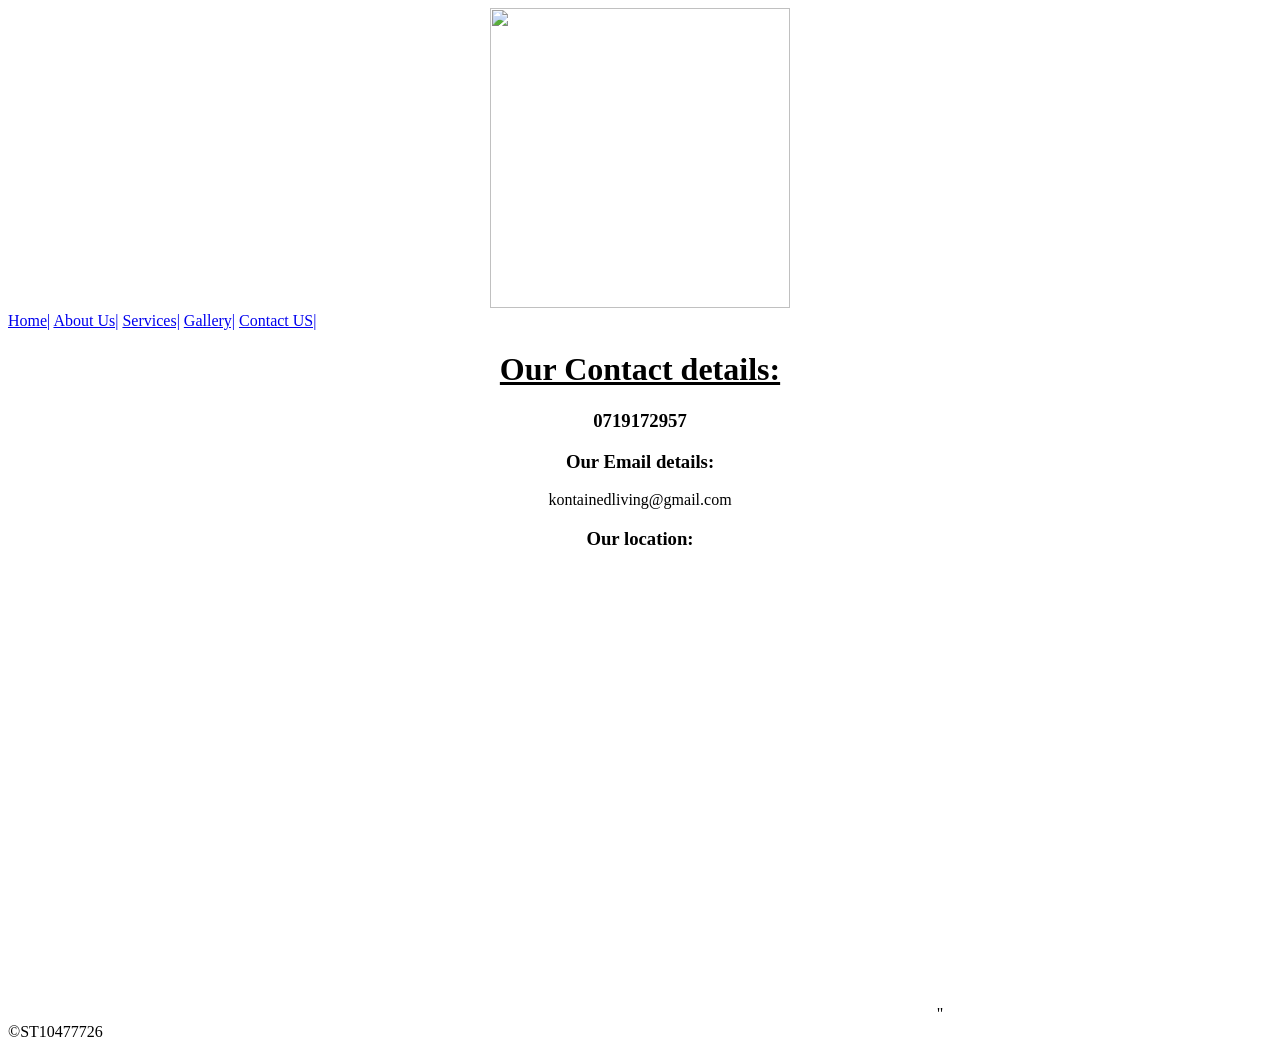
==== Contact.html @ bf4a71a9 "Add files via upload" ====
<!DOCTYPE html>
<html lang="en">
 <head>
<title>Contact page</title>
 <body style="background-color:white;"></body>
 <header>
<center>
 <img src="images/logo.png"style="width:300px;height:300px;">
 </center>
 <nav>
<a href="home.html">Home|</a>
<a href="about.html">About Us|</a>
<a href="Service.html">Services|</a>
<a href="gallery.html">Gallery|</a>
<a href="contact.html">Contact US|</a>
 </nav>
 </header>
 <main>
 <h1><u><center>Our Contact details:</center></u></h1>   
<h3><b><center>0719172957</center></b></h3>
<h3><center>Our Email details:</center></h3>
<p><center>kontainedliving@gmail.com</center></p>
<h3><b><center>Our location:</center></b></h3>
<center>
<iframe src="https://www.google.com/maps/embed?pb=!1m18!1m12!1m3!1d3593.655102513566!2d28.1930206!3d-25.7489169!2m3!1f0!2f0!3f0!3m2!1i1024!2i768!4f13.1!3m3!1m2!1s0x1e956210be91d95f%3A0x5b74a3efa206b979!2s296%20Francis%20Baard%20St%2C%20Pretoria%20Central%2C%20Pretoria%2C%200001!5e0!3m2!1sen!2sza!4v1786550308174!5m2!1sen!2sza" width="600" height="450" style="border:0;" allowfullscreen="" loading="lazy" referrerpolicy="strict-origin-when-cross-origin"></iframe>"
 </center>
 </main>
 <footer>&copy;ST10477726</footer>
 </body>
 </html>
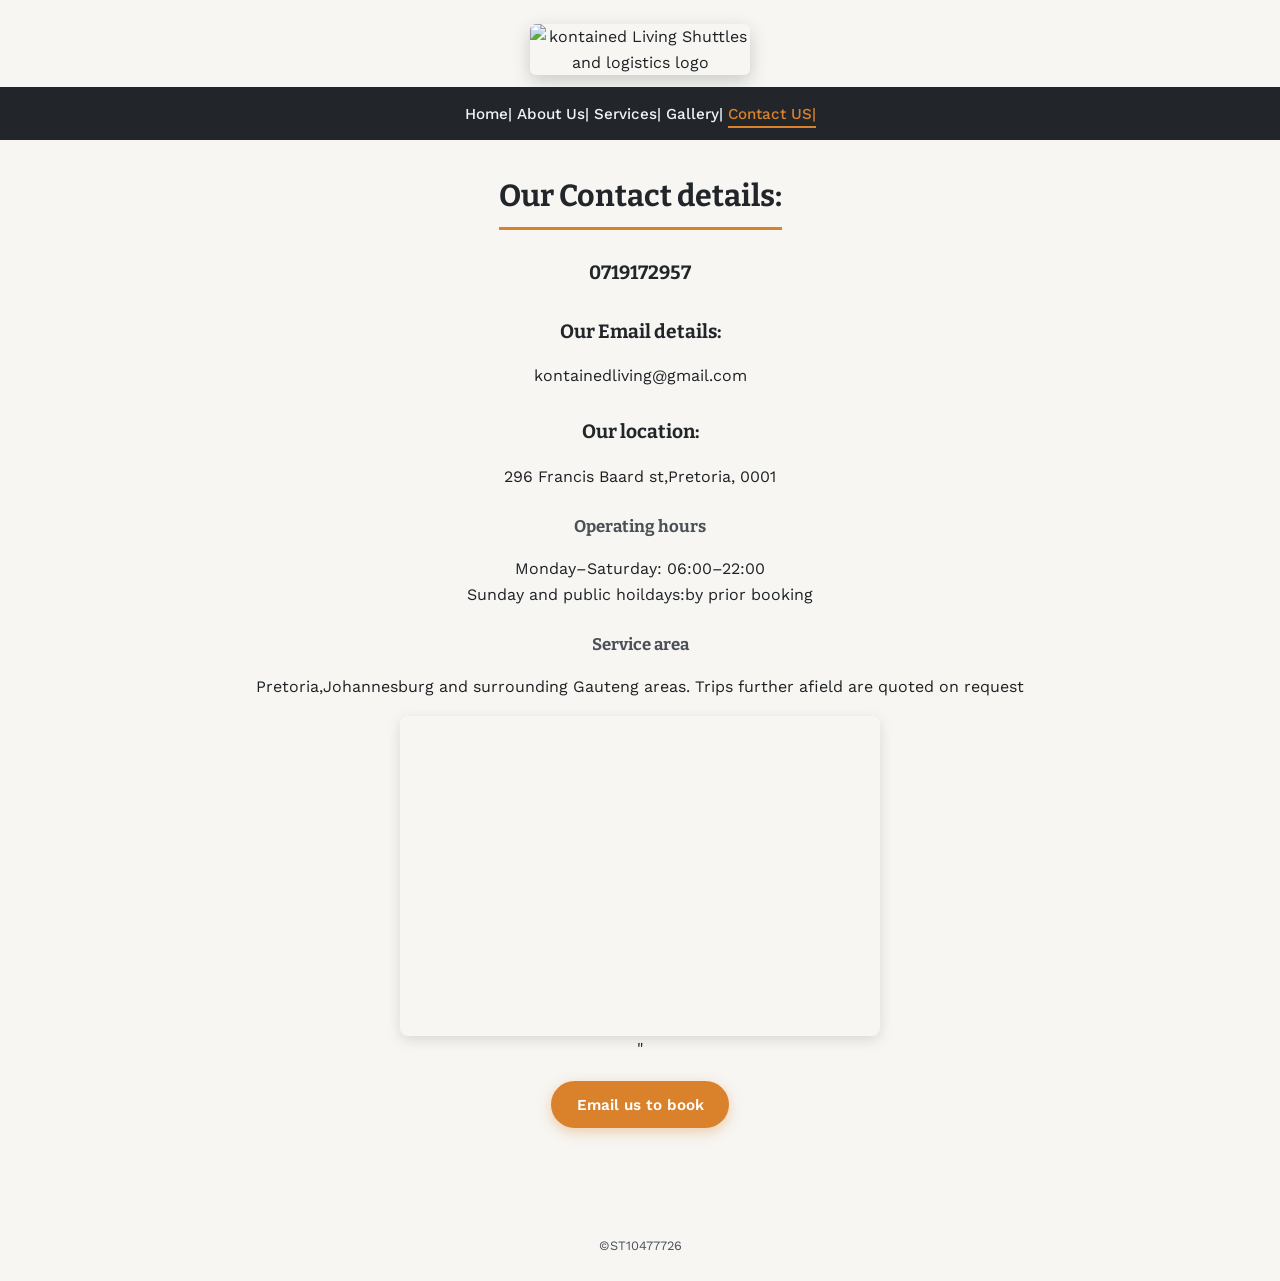
==== commit 408aede4: "First Commit" ====
--- a/Contact.html
+++ b/Contact.html
@@ -1,30 +1,47 @@
-<!DOCTYPE html>
-<html lang="en">
- <head>
-<title>Contact page</title>
- <body style="background-color:white;"></body>
- <header>
-<center>
- <img src="images/logo.png"style="width:300px;height:300px;">
- </center>
- <nav>
-<a href="home.html">Home|</a>
-<a href="about.html">About Us|</a>
-<a href="Service.html">Services|</a>
-<a href="gallery.html">Gallery|</a>
-<a href="contact.html">Contact US|</a>
- </nav>
- </header>
- <main>
- <h1><u><center>Our Contact details:</center></u></h1>   
-<h3><b><center>0719172957</center></b></h3>
-<h3><center>Our Email details:</center></h3>
-<p><center>kontainedliving@gmail.com</center></p>
-<h3><b><center>Our location:</center></b></h3>
-<center>
-<iframe src="https://www.google.com/maps/embed?pb=!1m18!1m12!1m3!1d3593.655102513566!2d28.1930206!3d-25.7489169!2m3!1f0!2f0!3f0!3m2!1i1024!2i768!4f13.1!3m3!1m2!1s0x1e956210be91d95f%3A0x5b74a3efa206b979!2s296%20Francis%20Baard%20St%2C%20Pretoria%20Central%2C%20Pretoria%2C%200001!5e0!3m2!1sen!2sza!4v1786550308174!5m2!1sen!2sza" width="600" height="450" style="border:0;" allowfullscreen="" loading="lazy" referrerpolicy="strict-origin-when-cross-origin"></iframe>"
- </center>
- </main>
- <footer>&copy;ST10477726</footer>
- </body>
- </html>
+<!DOCTYPE html>
+<html lang="en">
+ <head>
+    <meta charset="UTF-8">
+    <meta name="viewpoint" content="width=device-width, inital-scale=1">
+    <meta name="description" content="Contact Kontained Living Shuttles and Logistics phone,email and  location">
+    <link rel="stylesheet" href="CSS/style.css">
+<title>Contact page | kontained Living shuttles and logistics</title>
+ <header>
+<center>
+ <img src="images/logo.png" alt="kontained Living Shuttles and logistics logo">
+ </center> 
+ <nav>
+    <center>
+<a href="home.html">Home|</a>
+<a href="about.html">About Us|</a>
+<a href="Service.html">Services|</a>
+<a href="gallery.html">Gallery|</a>
+<a href="contact.html"class="active">Contact US|</a>
+ </nav>
+ </center>
+ </header>
+ <main>
+    <center>
+ <h1>Our Contact details:</h1>  
+ </center> 
+<h3><b><center>0719172957</center></b></h3>
+<h3><center>Our Email details:</center></h3>
+<p><center>kontainedliving@gmail.com</center></p>
+<h3><b><center>Our location:</center></b></h3>
+<center>
+<p>296 Francis Baard st,Pretoria, 0001</p> 
+<div class="card">
+   <h4>Operating hours</h4>
+   <p>Monday&ndash;Saturday: 06:00&ndash;22:00<br>Sunday and public hoildays:by prior booking</p>
+</div>
+<div class="card">
+    <h4>Service area</h4>
+    <p>Pretoria,Johannesburg and surrounding Gauteng areas. Trips further afield are quoted on request</p>
+</div>
+<iframe src="https://www.google.com/maps/embed?pb=!1m18!1m12!1m3!1d3593.655102513566!2d28.1930206!3d-25.7489169!2m3!1f0!2f0!3f0!3m2!1i1024!2i768!4f13.1!3m3!1m2!1s0x1e956210be91d95f%3A0x5b74a3efa206b979!2s296%20Francis%20Baard%20St%2C%20Pretoria%20Central%2C%20Pretoria%2C%200001!5e0!3m2!1sen!2sza!4v1786550308174!5m2!1sen!2sza" width="600" height="450" style="border:0;" allowfullscreen="" loading="lazy" referrerpolicy="strict-origin-when-cross-origin"></iframe>"
+ </center>
+ <p><a href="mailto:kontainedliving@gmail.com"class="btn">Email us to book</a></p>
+ </main>
+ <footer>&copy;ST10477726</footer>
+ </body>
+ </html>
--- a/CSS/style.css
+++ b/CSS/style.css
@@ -0,0 +1,247 @@
+/* ==========================================================================
+   Kontained Living Shuttles and Logistics — site stylesheet
+   Link this into every page:  <link rel="stylesheet" href="style.css">
+   ========================================================================== */
+
+@import url('https://fonts.googleapis.com/css2?family=Bitter:ital,wght@0,400;0,600;0,700;1,600&family=Work+Sans:wght@400;500;600&display=swap');
+
+:root {
+  --charcoal-dark:  #22262b;
+  --charcoal-mid:   #343a40;
+  --silver:         #cfd4d8;
+  --silver-bright:  #f2f4f5;
+  --amber:          #d9822b;
+  --amber-dark:     #b56a1e;
+  --cream-bg:       #f7f6f3;
+  --ink:            #1e2124;
+  --ink-soft:       #4b5157;
+
+  --font-display: 'Bitter', Georgia, serif;
+  --font-body:    'Work Sans', -apple-system, Segoe UI, sans-serif;
+
+  --max-width: 960px;
+}
+* { box-sizing: border-box; }
+
+html, body {
+  margin: 0;
+  background: var(--cream-bg);
+  color: var(--ink);
+  font-family: 'Work Sans', -apple-system, Segoe UI, sans-serif;
+  font-size: 16px;
+  line-height: 1.6;
+}
+
+header { display: block; text-align: center; }
+
+header img {
+  display: block;
+  width: 220px;
+  height: auto;
+  margin: 1.5rem auto 0.75rem;
+  border-radius: 6px;
+  box-shadow: 0 6px 18px rgba(0, 0, 0, 0.18);
+}
+
+nav {
+  background: var(--charcoal-dark);
+  padding: 0.85rem 1rem;
+  display: flex;
+  gap: 1.5rem;
+  flex-wrap: wrap;
+  justify-content: center;
+}
+
+nav a {
+  color: var(--silver-bright);
+  font-weight: 500;
+  font-size: 0.95rem;
+  text-decoration: none;
+  padding-bottom: 3px;
+  border-bottom: 2px solid transparent;
+  transition: border-color 0.2s ease, color 0.2s ease;
+}
+
+nav a:hover,
+nav a:focus-visible { color: var(--amber); border-bottom-color: var(--amber); }
+
+nav a.active { color: var(--amber); border-bottom-color: var(--amber); }
+
+main {
+  max-width: var(--max-width);
+  margin: 0 auto;
+  padding: 2rem 1.5rem 3rem;
+  text-align: center;
+}
+
+h1, h2, h3, h4, h5 {
+  font-family: 'Bitter', Georgia, serif;
+  color: var(--charcoal-dark);
+  text-align: center;
+}
+
+h1 {
+  font-size: 1.9rem;
+  border-bottom: 3px solid var(--amber);
+  display: table;
+  margin: 0 auto 1.25rem;
+  padding-bottom: 0.4rem;
+}
+
+h3 { font-size: 1.2rem; margin: 1.75rem auto 0.5rem; }
+h4 { font-size: 1.05rem; margin: 1.5rem auto 0.5rem; color: var(--ink-soft); }
+h5 { font-size: 0.95rem; margin: 1.5rem auto 0.5rem; font-style: italic; color: var(--ink-soft); }
+
+main > p {
+  max-width: 720px;
+  margin: 0 auto 1rem;
+  text-align: center;
+  color: var(--ink);
+}
+
+.btn {
+  display: inline-block;
+  background: var(--amber);
+  color: #fff;
+  font-weight: 600;
+  font-size: 0.95rem;
+  text-decoration: none;
+  padding: 0.7rem 1.6rem;
+  border-radius: 999px;
+  margin: 1.25rem auto;
+  box-shadow: 0 4px 14px rgba(217, 130, 43, 0.35);
+  transition: background 0.2s ease, transform 0.15s ease;
+}
+
+.btn:hover { background: var(--amber-dark); transform: translateY(-1px); }
+
+.card-grid {
+  display: flex;
+  flex-wrap: wrap;
+  justify-content: center;
+  gap: 0.75rem;
+  max-width: var(--max-width);
+  margin: 1.5rem auto;
+}
+
+.card-grid .card {
+  background: #fff;
+  border-left: 4px solid var(--amber);
+  border-radius: 0 6px 6px 0;
+  box-shadow: 0 1px 4px rgba(0, 0, 0, 0.06);
+  padding: 0.85rem 1.1rem;
+  text-align: left;
+  flex: 1 1 240px;
+  max-width: 300px;
+}
+
+.card-grid .card h4 { margin: 0 0 0.35rem; text-align: left; color: var(--charcoal-dark); font-size: 1rem; }
+.card-grid .card p { margin: 0; text-align: left; font-size: 0.9rem; color: var(--ink-soft); }
+
+main > .card {
+  background: #fff;
+  border-left: 4px solid var(--amber);
+  border-radius: 0 6px 6px 0;
+  box-shadow: 0 1px 4px rgba(0, 0, 0, 0.06);
+  padding: 0.85rem 1.1rem;
+  text-align: left;
+  max-width: 420px;
+  margin: 0.75rem auto;
+}
+
+main > .card h4 { margin: 0 0 0.35rem; text-align: left; }
+main > .card p { text-align: left; margin: 0; }
+
+ul {
+  list-style: none;
+  padding-left: 0;
+  max-width: 480px;
+  margin: 1.5rem auto;
+  text-align: left;
+}
+
+ul li {
+  font-family: 'Bitter', Georgia, serif;
+  font-style: italic;
+  font-size: 1.05rem;
+  background: #fff;
+  border-left: 4px solid var(--amber);
+  padding: 0.65rem 1rem;
+  margin-bottom: 0.6rem;
+  border-radius: 0 4px 4px 0;
+  box-shadow: 0 1px 4px rgba(0, 0, 0, 0.06);
+}
+
+ul li span {
+  display: block;
+  font-family: 'Work Sans', sans-serif;
+  font-style: normal;
+  font-size: 0.85rem;
+  color: var(--ink-soft);
+  margin-top: 0.2rem;
+}
+
+#gallery-card-container {
+  display: flex;
+  flex-wrap: wrap;
+  justify-content: center;
+  gap: 1rem;
+  max-width: var(--max-width);
+  margin: 1.5rem auto;
+}
+
+.gallery-card,
+main > figure {
+  background: #fff;
+  border: 1px solid var(--silver);
+  border-radius: 8px;
+  box-shadow: 0 1px 4px rgba(0, 0, 0, 0.08);
+  padding: 8px;
+  width: 260px;
+  transition: transform 0.2s ease, box-shadow 0.2s ease;
+}
+
+.gallery-card:hover,
+main > figure:hover { transform: translateY(-3px); box-shadow: 0 8px 18px rgba(0, 0, 0, 0.16); }
+
+.gallery-card img,
+main > figure img,
+main > figure video {
+  display: block;
+  width: 100%;
+  height: 180px;
+  object-fit: cover;
+  border-radius: 6px;
+}
+
+main > figure video { object-fit: contain; background: var(--charcoal-dark); }
+
+.gallery-card figcaption,
+main > figure figcaption {
+  margin-top: 0.5rem;
+  font-size: 0.85rem;
+  color: var(--ink-soft);
+  text-align: center;
+}
+
+main iframe {
+  width: 100%;
+  max-width: 480px;
+  height: 320px;
+  border: 0;
+  border-radius: 8px;
+  display: block;
+  margin: 1rem auto 0;
+  box-shadow: 0 4px 14px rgba(0, 0, 0, 0.12);
+}
+
+footer { display: block; text-align: center; color: var(--ink-soft); font-size: 0.8rem; padding: 1.5rem; }
+
+@media (max-width: 600px) {
+  nav { gap: 1rem; padding: 0.75rem 1rem; }
+  h1 { font-size: 1.5rem; }
+  .gallery-card, main > figure { width: 100%; max-width: 320px; }
+}
+
+
+
